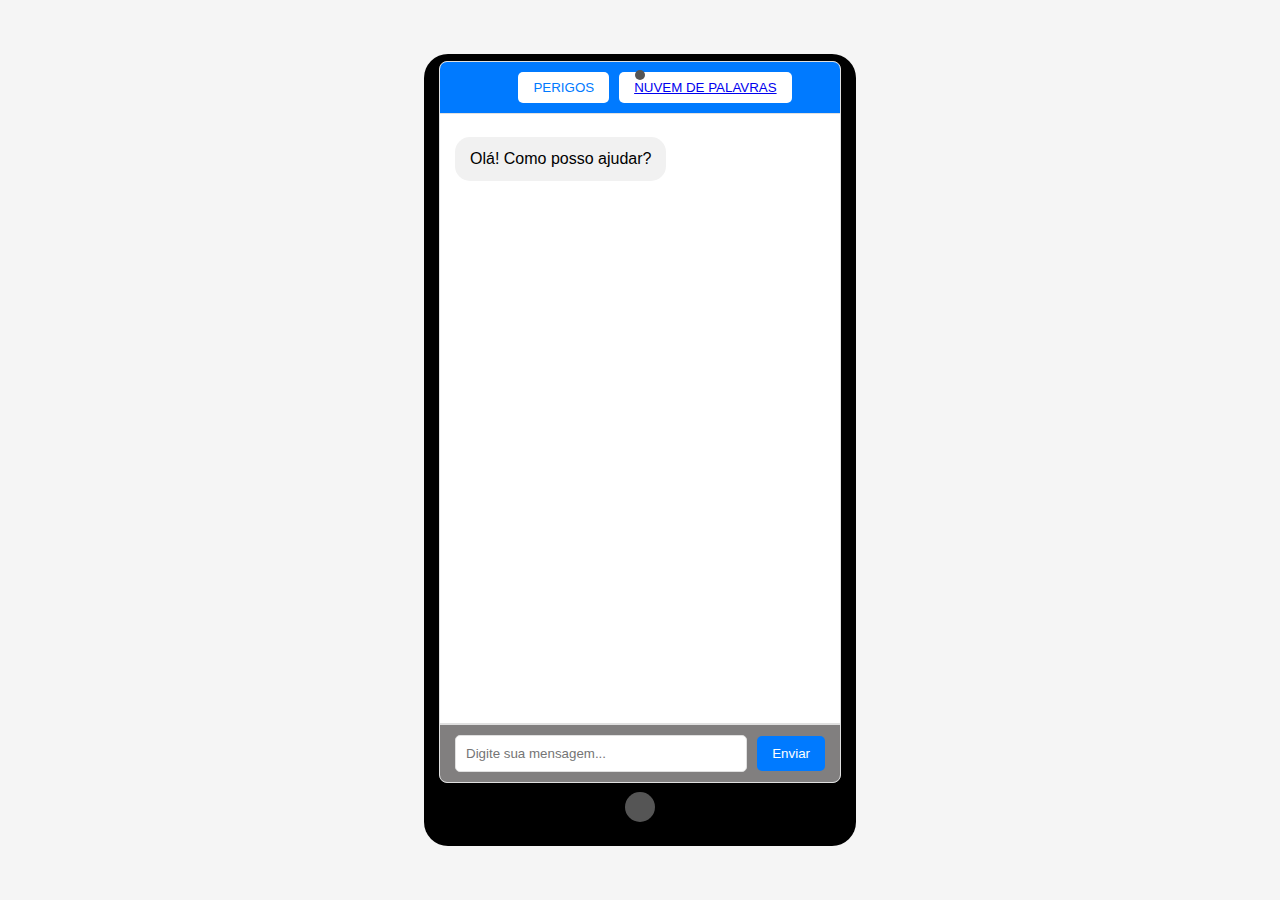
==== frontend/index.html @ 710ba536 "[ADD]: Adicionando frontend para o consumo da API" ====
<!DOCTYPE html>
<html lang="pt-br">

<head>
    <meta charset="UTF-8">
    <meta name="viewport" content="width=device-width, initial-scale=1.0">
    <link rel="stylesheet" href="style.css">
    <title>Simulador de Chat de Celular</title>
</head>

<body>
    <div class="cell-container">
        <div class="camera"></div>
        <div class="chat-container">
            <div class="navbar">
                <div class="navbar-title"></div>
                <div class="navbar-buttons">
                    <button id="danger-button" class="navbar-button">PERIGOS</button>
                    <button id="wordcloud_button" class="navbar-button">
                        <a href="http://127.0.0.1:9000/api/generate-word-cloud" target="_blank">NUVEM DE PALAVRAS</a>
                    </button>
                </div>
            </div>
            
            
            <div class="chat-content" id="chat-content">
                <div class="message assistant">
                    Olá! Como posso ajudar?
                    <div id="danger-info" style="display: none;">
                    </div>
                </div>
            </div>
            <div class="chat-input">
                <input type="text" id="user-input" placeholder="Digite sua mensagem...">
                <button id="send-button">Enviar</button>
            </div>
        </div>
        <div class="home-button"></div>
    </div>

    <script src="api.js"></script>
</body>

</html>
---- frontend/style.css ----
body {
    font-family: Arial, sans-serif;
    background-color: #f5f5f5;
    display: flex;
    justify-content: center;
    align-items: center;
    height: 100vh;
    margin: 0;
    overflow: hidden;
}

.chat-container {
    width: 100%;
    max-width: 400px; 
    height: 80vh; 
    background-color: #fff;
    border: 1px solid #e0e0e0;
    border-radius: 8px;
    box-shadow: 0px 0px 10px rgba(0, 0, 0, 0.1);
    display: flex;
    margin-bottom: 16px;
    flex-direction: column;
    overflow: hidden; 
}

.chat-content {
    flex: 1;
    padding: 15px;
    overflow-y: auto;
    border-bottom: 1px solid #e0e0e0;
}

.message {
    padding: 10px 15px;
    margin: 8px 0;
    border-radius: 15px;
    width: fit-content;
    line-height: 1.5;
}

.assistant {
    background-color: #f1f1f1;
    align-self: flex-start;
}

.user {
    background-color: #007AFF;
    color: #fff;
    margin-left: auto;
    margin-right: 10px;
}

.chat-input {
    display: flex;
    align-items: center;
    padding: 10px 15px;
    border-top: 1px solid #e0e0e0;
    background-color: #817f7f; 
}

.chat-input input {
    flex: 1;
    padding: 10px;
    border: 1px solid #e0e0e0;
    border-radius: 5px;
    margin-right: 10px;
    outline: none;
}

.chat-input button {
    padding: 10px 15px;
    background-color: #007AFF;
    border: none;
    color: #fff;
    cursor: pointer;
    border-radius: 5px;
    transition: background-color 0.2s;
}

.chat-input button:hover {
    background-color: #005fd7;
}


.navbar {
    width: 100%;
    background-color: #007AFF;
    padding: 10px 15px;
    display: flex;
    justify-content: center;
    align-items: center;
    border-bottom: 1px solid #e0e0e0;
}

.navbar-button {
    display: flex;
    gap: 10px;
    align-items: center;
    padding: 8px 15px;
    background-color: #fff;
    color: #007AFF;
    border: none;
    border-radius: 5px;
    cursor: pointer;
    transition: background-color 0.2s;
}

.navbar-buttons {
    display: flex;
    gap: 10px;
}

.navbar-button:hover {
    background-color: #e6e6e6;
}

.navbar-title {
    display:flex;
    align-items: center;
    color: #fff;
    font-size: 20px;
    font-weight: bold;
}

.keywords {
    display: flex;
    gap: 10px;
}

.keyword {
    color: #fff;
    cursor: pointer;
    transition: opacity 0.2s;
}

.keyword:hover {
    opacity: 0.8;
}


/* CELULAR */
.cell-container {
    width: calc(400px + 16px); 
    height: calc(80vh + 16px); 
    background-color: #000;
    display: flex;
    justify-content: center;
    align-items: center;
    border-radius: 24px; 
    position: relative;
    padding: 8px; 
    padding-bottom: 48px;
}

.camera {
    width: 10px;
    height: 10px;
    background-color: #555;
    border-radius: 50%;
    position: absolute;
    top: 16px; 
    left: 50%;
    transform: translateX(-50%);
}

.home-button {
    width: 30px;
    height: 30px;
    background-color: #555;
    border-radius: 50%;
    position: absolute;
    bottom: 24px;
    left: 50%;
    transform: translateX(-50%);
}
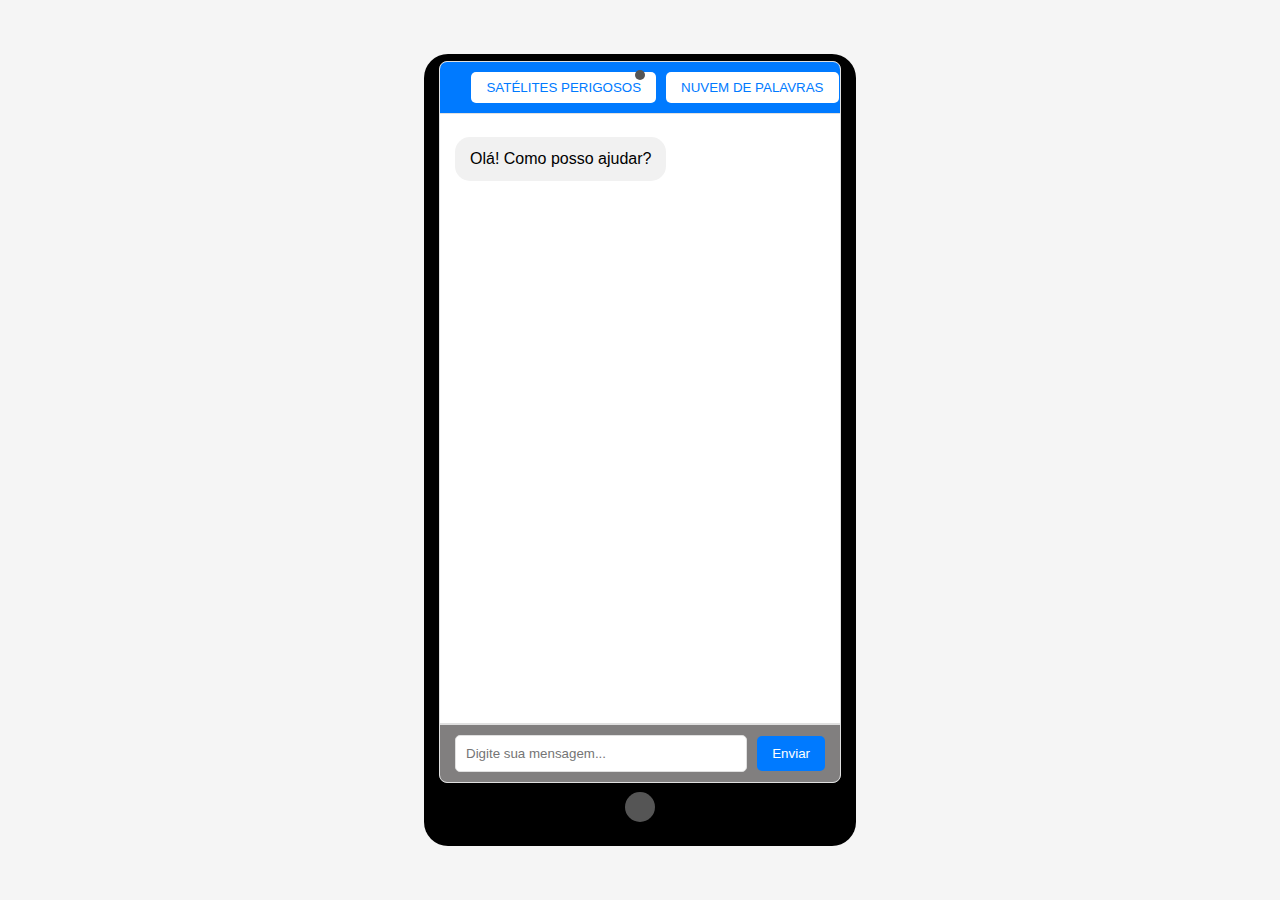
==== commit f660ebc5: "[UPDATE]: Ajustando Title" ====
--- a/frontend/index.html
+++ b/frontend/index.html
@@ -5,7 +5,7 @@
     <meta charset="UTF-8">
     <meta name="viewport" content="width=device-width, initial-scale=1.0">
     <link rel="stylesheet" href="style.css">
-    <title>Simulador de Chat de Celular</title>
+    <title>Solar System ChatBot</title>
 </head>
 
 <body>
@@ -15,7 +15,7 @@
             <div class="navbar">
                 <div class="navbar-title"></div>
                 <div class="navbar-buttons">
-                    <button id="danger-button" class="navbar-button">PERIGOS</button>
+                    <button id="danger-button" class="navbar-button">SATÉLITES PERIGOSOS</button>
                     <button id="wordcloud_button" class="navbar-button">
                         <a href="http://127.0.0.1:9000/api/generate-word-cloud" target="_blank">NUVEM DE PALAVRAS</a>
                     </button>
--- a/frontend/style.css
+++ b/frontend/style.css
@@ -173,3 +173,13 @@
     left: 50%;
     transform: translateX(-50%);
 }
+
+
+.navbar-button a {
+    text-decoration: none; /* Remove o sublinhado do link */
+    color: inherit; /* Herda a cor do elemento pai */
+    display: block; /* Torna o link em bloco, assim ocupa todo o espaço do botão */
+}
+.navbar-button a:hover {
+    text-decoration: none; /* Certifica-se de que não há sublinhado mesmo ao passar o mouse */
+}
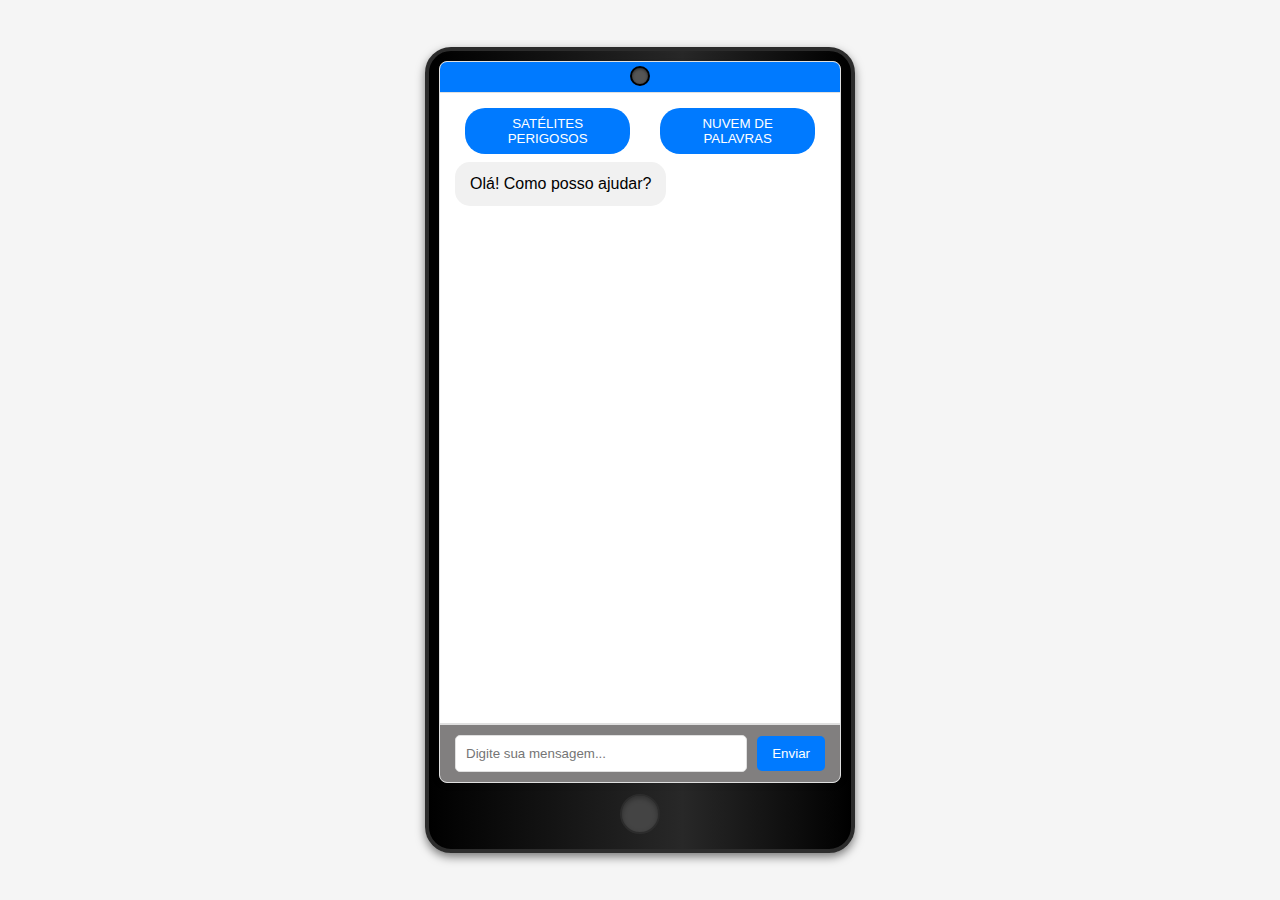
==== commit 1675026a: "[UPDATE]: Ajustando estilizacao" ====
--- a/frontend/index.html
+++ b/frontend/index.html
@@ -14,19 +14,20 @@
         <div class="chat-container">
             <div class="navbar">
                 <div class="navbar-title"></div>
+
+            </div>
+
+
+            <div class="chat-content" id="chat-content">
                 <div class="navbar-buttons">
                     <button id="danger-button" class="navbar-button">SATÉLITES PERIGOSOS</button>
                     <button id="wordcloud_button" class="navbar-button">
                         <a href="http://127.0.0.1:9000/api/generate-word-cloud" target="_blank">NUVEM DE PALAVRAS</a>
                     </button>
                 </div>
-            </div>
-            
-            
-            <div class="chat-content" id="chat-content">
-                <div class="message assistant">
-                    Olá! Como posso ajudar?
-                    <div id="danger-info" style="display: none;">
+                <div id="message_controller">
+                    <div class="message assistant">
+                        Olá! Como posso ajudar?
                     </div>
                 </div>
             </div>
@@ -41,4 +42,4 @@
     <script src="api.js"></script>
 </body>
 
-</html>
+</html>--- a/frontend/style.css
+++ b/frontend/style.css
@@ -1,3 +1,15 @@
+@keyframes fadeInUp {
+    from {
+        opacity: 0;
+        transform: translateY(10px);
+    }
+    to {
+        opacity: 1;
+        transform: translateY(0);
+    }
+}
+
+
 body {
     font-family: Arial, sans-serif;
     background-color: #f5f5f5;
@@ -31,6 +43,7 @@
 }
 
 .message {
+    animation: fadeInUp 0.5s ease-out forwards;
     padding: 10px 15px;
     margin: 8px 0;
     border-radius: 15px;
@@ -85,24 +98,26 @@
 .navbar {
     width: 100%;
     background-color: #007AFF;
-    padding: 10px 15px;
-    display: flex;
-    justify-content: center;
+    padding: 10px 15px 20px;
+    display: flex;
+    justify-content: space-between; 
     align-items: center;
     border-bottom: 1px solid #e0e0e0;
 }
 
 .navbar-button {
     display: flex;
+    margin: 0 10px;  
     gap: 10px;
     align-items: center;
     padding: 8px 15px;
-    background-color: #fff;
-    color: #007AFF;
+    background-color: #007AFF;
+    color: #fff;
     border: none;
-    border-radius: 5px;
+    border-radius: 20px; 
     cursor: pointer;
     transition: background-color 0.2s;
+    outline: none; 
 }
 
 .navbar-buttons {
@@ -110,18 +125,23 @@
     gap: 10px;
 }
 
-.navbar-button:hover {
-    background-color: #e6e6e6;
-}
-
 .navbar-title {
-    display:flex;
-    align-items: center;
+    flex: 1;  
     color: #fff;
     font-size: 20px;
     font-weight: bold;
 }
 
+.navbar-button a {
+    text-decoration: none; 
+    color: inherit; 
+    display: block; 
+}
+.navbar-button a:hover {
+    text-decoration: none;
+}
+
+
 .keywords {
     display: flex;
     gap: 10px;
@@ -138,48 +158,48 @@
 }
 
 
-/* CELULAR */
+/* Moldura do Celular */
 .cell-container {
-    width: calc(400px + 16px); 
-    height: calc(80vh + 16px); 
-    background-color: #000;
-    display: flex;
-    justify-content: center;
-    align-items: center;
-    border-radius: 24px; 
     position: relative;
-    padding: 8px; 
-    padding-bottom: 48px;
-}
-
+    border: 4px solid #2c2c2c;
+    box-shadow: 0px 4px 10px rgba(0, 0, 0, 0.5); 
+    background: linear-gradient(90deg, rgba(0,0,0,1) 0%, rgba(40,40,40,1) 60%, rgba(0,0,0,1) 100%); 
+    padding: 10px 10px 50px 10px; 
+    border-radius: 26px;
+}
+
+
+/* Câmera */
 .camera {
-    width: 10px;
-    height: 10px;
-    background-color: #555;
+    width: 16px;
+    position: absolute;
+
+    height: 16px;
+    border: 2px solid #000;
+    box-shadow: inset 0px 1px 3px rgba(0, 0, 0, 0.5);
+    background: #555;
     border-radius: 50%;
+    position: absolute; 
+    top: 15px; 
+    left: 50%; 
+    transform: translateX(-50%);
+}
+
+/* Botão Home */
+.home-button {
     position: absolute;
-    top: 16px; 
-    left: 50%;
-    transform: translateX(-50%);
-}
-
-.home-button {
-    width: 30px;
-    height: 30px;
-    background-color: #555;
+    margin-top: 40px;
+    width: 36px;
+    height: 36px;
+    border: 2px solid #2c2c2c;
+    box-shadow: inset 0px 2px 5px rgba(0, 0, 0, 0.3);
+    background: #444;
     border-radius: 50%;
-    position: absolute;
-    bottom: 24px;
-    left: 50%;
-    transform: translateX(-50%);
-}
-
-
-.navbar-button a {
-    text-decoration: none; /* Remove o sublinhado do link */
-    color: inherit; /* Herda a cor do elemento pai */
-    display: block; /* Torna o link em bloco, assim ocupa todo o espaço do botão */
-}
-.navbar-button a:hover {
-    text-decoration: none; /* Certifica-se de que não há sublinhado mesmo ao passar o mouse */
-}
+    position: absolute; 
+    bottom: 15px; 
+    left: 50%; 
+    transform: translateX(-50%); 
+}
+
+
+
